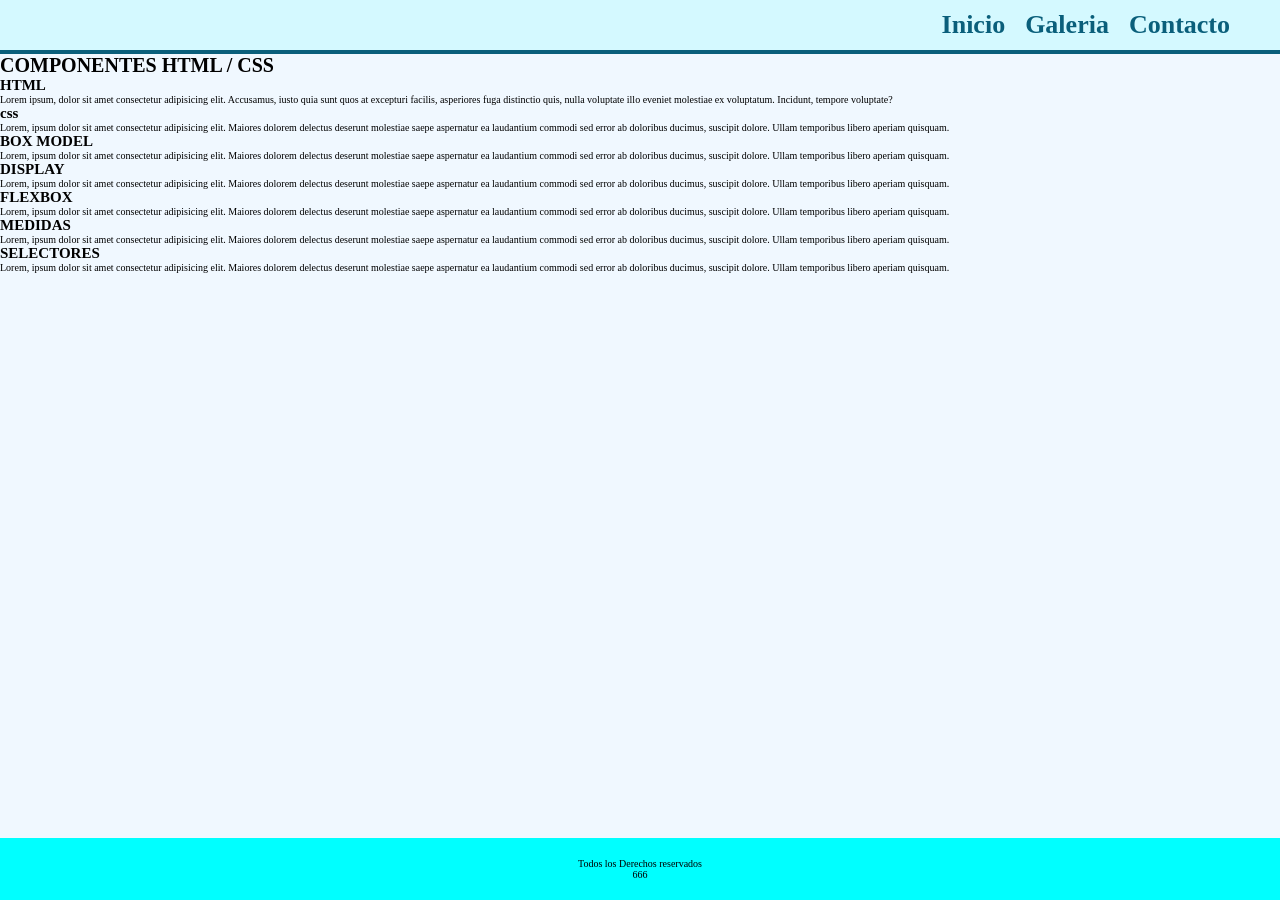
==== index.html @ a5cefe40 "first commit" ====
<!DOCTYPE html>
<html lang="en">

<body>


    <head>
        <meta charset="UTF-8">
        <meta name="viewport" content="width=device-width, initial-scale=1.0">
        <title>WEB HTML BIT</title>
        <LINK rel="stylesheet" type="text/css" href="styles.css">
    </head>

    <header>
        <nav class="navbar">
            <div class="logo">
                <img class="ImgLogo" src="https://www.svgrepo.com/show/506900/cha-rect-swear.svg" a href="index1.html"
                    alt="" class="imgx">
            </div>
            <ul class="list">
                <li class="list_menu"> <a href="/index.html">Inicio</a></li>
                <li class="list_menu"> <a href="/galeria.html">Galeria</a></li>
                <li class="list_menu"> <a href="/contacto.html">Contacto</a></li>
    </header>

    <main>

        <H1>COMPONENTES HTML / CSS</H1>

        <DIV class="SectionHtml">
            <H2>HTML</H2>
            <p> Lorem ipsum, dolor sit amet consectetur adipisicing elit. Accusamus, iusto quia sunt quos at excepturi
                facilis, asperiores fuga distinctio quis, nulla voluptate illo eveniet molestiae ex voluptatum.
                Incidunt, tempore voluptate?</p>
        </DIV>

        <DIV class="SectionCss">
            <H2>css</H2>
            <p>Lorem, ipsum dolor sit amet consectetur adipisicing elit. Maiores dolorem delectus deserunt molestiae
                saepe aspernatur ea laudantium commodi sed error ab doloribus ducimus, suscipit dolore. Ullam temporibus
                libero aperiam quisquam.</p>
        </DIV>

        <DIV class="SectionBoxModel">
            <H2>BOX MODEL</H2>
            <p>Lorem, ipsum dolor sit amet consectetur adipisicing elit. Maiores dolorem delectus deserunt molestiae
                saepe aspernatur ea laudantium commodi sed error ab doloribus ducimus, suscipit dolore. Ullam temporibus
                libero aperiam quisquam.</p>
        </DIV>

        <DIV class="SectionDisplay">
            <H2>DISPLAY</H2>
            <p>Lorem, ipsum dolor sit amet consectetur adipisicing elit. Maiores dolorem delectus deserunt molestiae
                saepe aspernatur ea laudantium commodi sed error ab doloribus ducimus, suscipit dolore. Ullam temporibus
                libero aperiam quisquam.</p>
        </DIV>

        <DIV class="SectionFlexBox">
            <H2>FLEXBOX</H2>
            <p>Lorem, ipsum dolor sit amet consectetur adipisicing elit. Maiores dolorem delectus deserunt molestiae
                saepe aspernatur ea laudantium commodi sed error ab doloribus ducimus, suscipit dolore. Ullam temporibus
                libero aperiam quisquam.</p>
        </DIV>

        <DIV class="SectionMedidas">
            <H2>MEDIDAS</H2>
            <p>Lorem, ipsum dolor sit amet consectetur adipisicing elit. Maiores dolorem delectus deserunt molestiae
                saepe aspernatur ea laudantium commodi sed error ab doloribus ducimus, suscipit dolore. Ullam temporibus
                libero aperiam quisquam.</p>
        </DIV>

        <DIV class="SectionSelectores">
            <H2>SELECTORES</H2>
            <p>Lorem, ipsum dolor sit amet consectetur adipisicing elit. Maiores dolorem delectus deserunt molestiae
                saepe aspernatur ea laudantium commodi sed error ab doloribus ducimus, suscipit dolore. Ullam temporibus
                libero aperiam quisquam.</p>


        </div>

    </main>




    <footer>
        <p>Todos los Derechos reservados</p>
        <p>666</p>
    </footer>
</body>

</html>
---- styles.css ----
* {
    margin: 0;
    padding: 0;
    box-sizing: border-box;
}

html {
    font-family: Cambria, Cochin, Georgia, Times, 'Times New Roman', serif;
    font-size: 62.5%;
}

body {
    display: flex;
    flex-direction: column;
    background-color: aliceblue;
    min-height: 100vh;
}

nav {
    display: flex;
    padding: 10px 50px;
    max-height: 70px;
    background-color: rgba(0, 255, 255, 0.118);
    justify-content: space-between;
    align-items: center;
    gap: 20px;
    border-bottom: #0a5f7b solid 4px;
}

ul {
    list-style: none;
    font-weight: bolder;
    font-size: 2.6rem;
    color: #10121a;
    display: flex;
    gap: 20px;
}

a {
    text-decoration: none;
    color: #0a5f7b;
}

.ImgLogo {
    height: 50px;
}

footer {
    padding: 20px 50px;
    background-color: aqua;
    align-content: center;
    text-align: center;
    margin-top: auto;


}
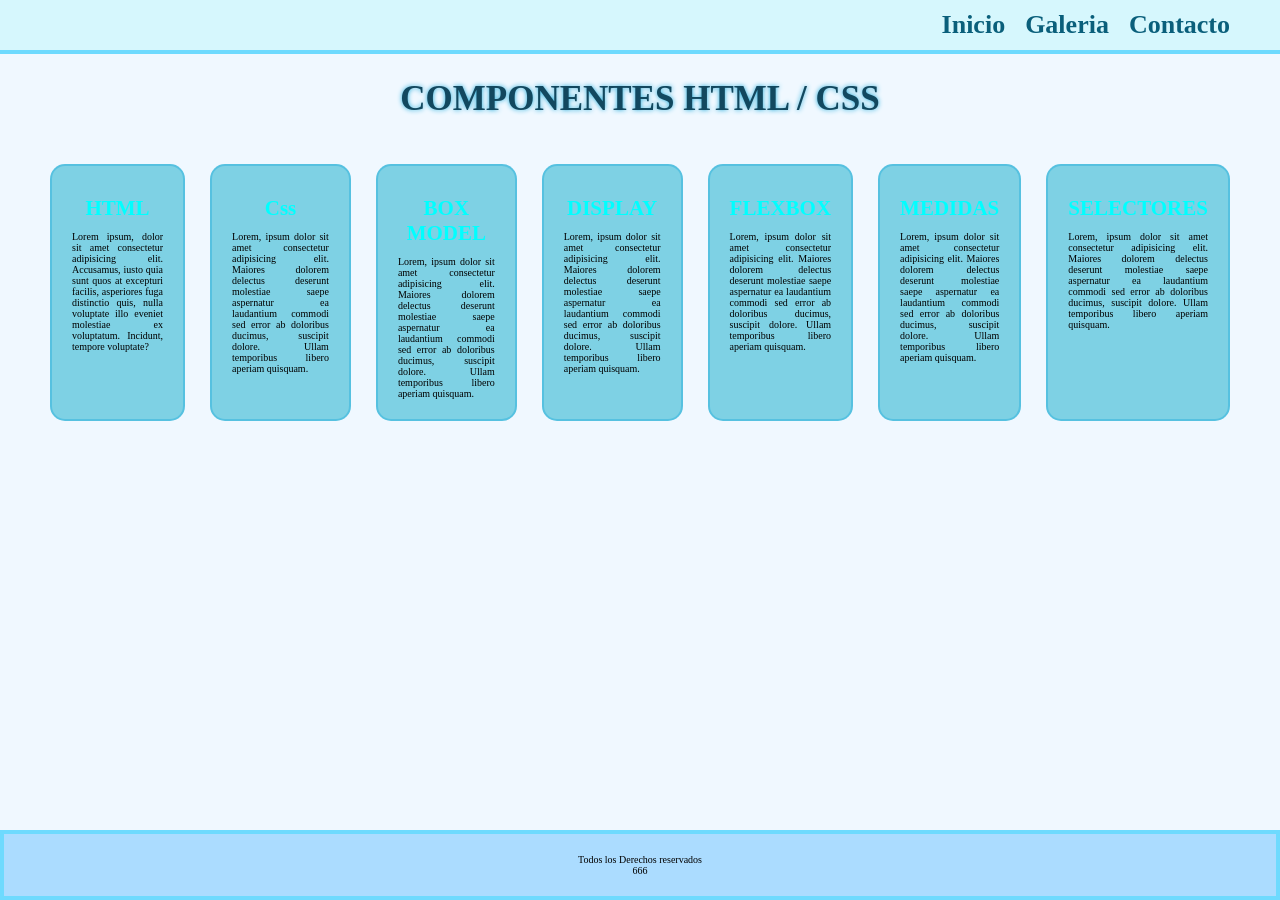
==== commit feb264bb: "Componentes" ====
--- a/index.html
+++ b/index.html
@@ -26,6 +26,8 @@
     <main>
 
         <H1>COMPONENTES HTML / CSS</H1>
+        
+<section class="Structure">
 
         <DIV class="SectionHtml">
             <H2>HTML</H2>
@@ -76,7 +78,7 @@
                 libero aperiam quisquam.</p>
 
 
-        </div>
+        </div></section>
 
     </main>
 
--- a/styles.css
+++ b/styles.css
@@ -20,18 +20,24 @@
     display: flex;
     padding: 10px 50px;
     max-height: 70px;
-    background-color: rgba(0, 255, 255, 0.118);
+    background-color: rgba(24, 233, 233, 0.118);
     justify-content: space-between;
     align-items: center;
     gap: 20px;
-    border-bottom: #0a5f7b solid 4px;
+    border-bottom: #6edafe solid 4px;
+}
+
+nav:hover {
+    text-shadow: 0 0 3px rgba(4, 51, 51, 0.185);
+    font-weight: 900;
 }
 
 ul {
+    display: flex;
     list-style: none;
     font-weight: bolder;
     font-size: 2.6rem;
-    color: #10121a;
+    color: #ffffff;
     display: flex;
     gap: 20px;
 }
@@ -45,12 +51,106 @@
     height: 50px;
 }
 
+h1 {
+    text-align: center;
+    padding: 25px 0px;
+    color: #12485f;
+    text-transform: capitalize;
+    font-size: 3.5rem;
+    font-weight: bolder;
+    text-shadow: 0 0 5px #1eabda;
+}
+
+h1:hover {
+    color: aqua;
+}
+
+.Structure {
+    display: flex;
+    gap: 25px;
+    padding: 15px 50px;
+    justify-content: center;
+    text-align: justify;
+}
+
+h2 {
+    text-align: center;
+    padding: 10px 0px;
+    color: aqua;
+    text-transform: capitalize;
+    font-size: 2.1rem;
+    font-weight: bolder;
+}
+
+.SectionHtml {
+    background-color: rgba(42, 181, 209, 0.575);
+    margin: 5px auto;
+    padding: 20px 20px;
+    border-radius: 15px;
+    border: 2px solid #1eabda67;
+}
+
+.SectionCss {
+    background-color: rgba(42, 181, 209, 0.575);
+    margin: 5px auto;
+    padding: 20px 20px;
+    border-radius: 15px;
+    border: 2px solid #1eabda67;
+}
+
+.SectionCss {
+    background-color: rgba(42, 181, 209, 0.575);
+    margin: 5px auto;
+    padding: 20px 20px;
+    border-radius: 15px;
+    border: 2px solid #1eabda67;
+}
+
+.SectionBoxModel {
+    background-color: rgba(42, 181, 209, 0.575);
+    margin: 5px auto;
+    padding: 20px 20px;
+    border-radius: 15px;
+    border: 2px solid #1eabda67;
+}
+
+.SectionDisplay {
+    background-color: rgba(42, 181, 209, 0.575);
+    margin: 5px auto;
+    padding: 20px 20px;
+    border-radius: 15px;
+    border: 2px solid #1eabda67;
+}
+
+.SectionFlexBox {
+    background-color: rgba(42, 181, 209, 0.575);
+    margin: 5px auto;
+    padding: 20px 20px;
+    border-radius: 15px;
+    border: 2px solid #1eabda67;
+}
+
+.SectionMedidas {
+    background-color: rgba(42, 181, 209, 0.575);
+    margin: 5px auto;
+    padding: 20px 20px;
+    border-radius: 15px;
+    border: 2px solid #1eabda67;
+}
+
+.SectionSelectores {
+    background-color: rgba(42, 181, 209, 0.575);
+    margin: 5px auto;
+    padding: 20px 20px;
+    border-radius: 15px;
+    border: 2px solid #1eabda67;
+}
+
 footer {
+    border: #6edafe solid 4px;
     padding: 20px 50px;
-    background-color: aqua;
+    background-color: rgba(0, 153, 255, 0.29);
     align-content: center;
     text-align: center;
     margin-top: auto;
-
-
 }
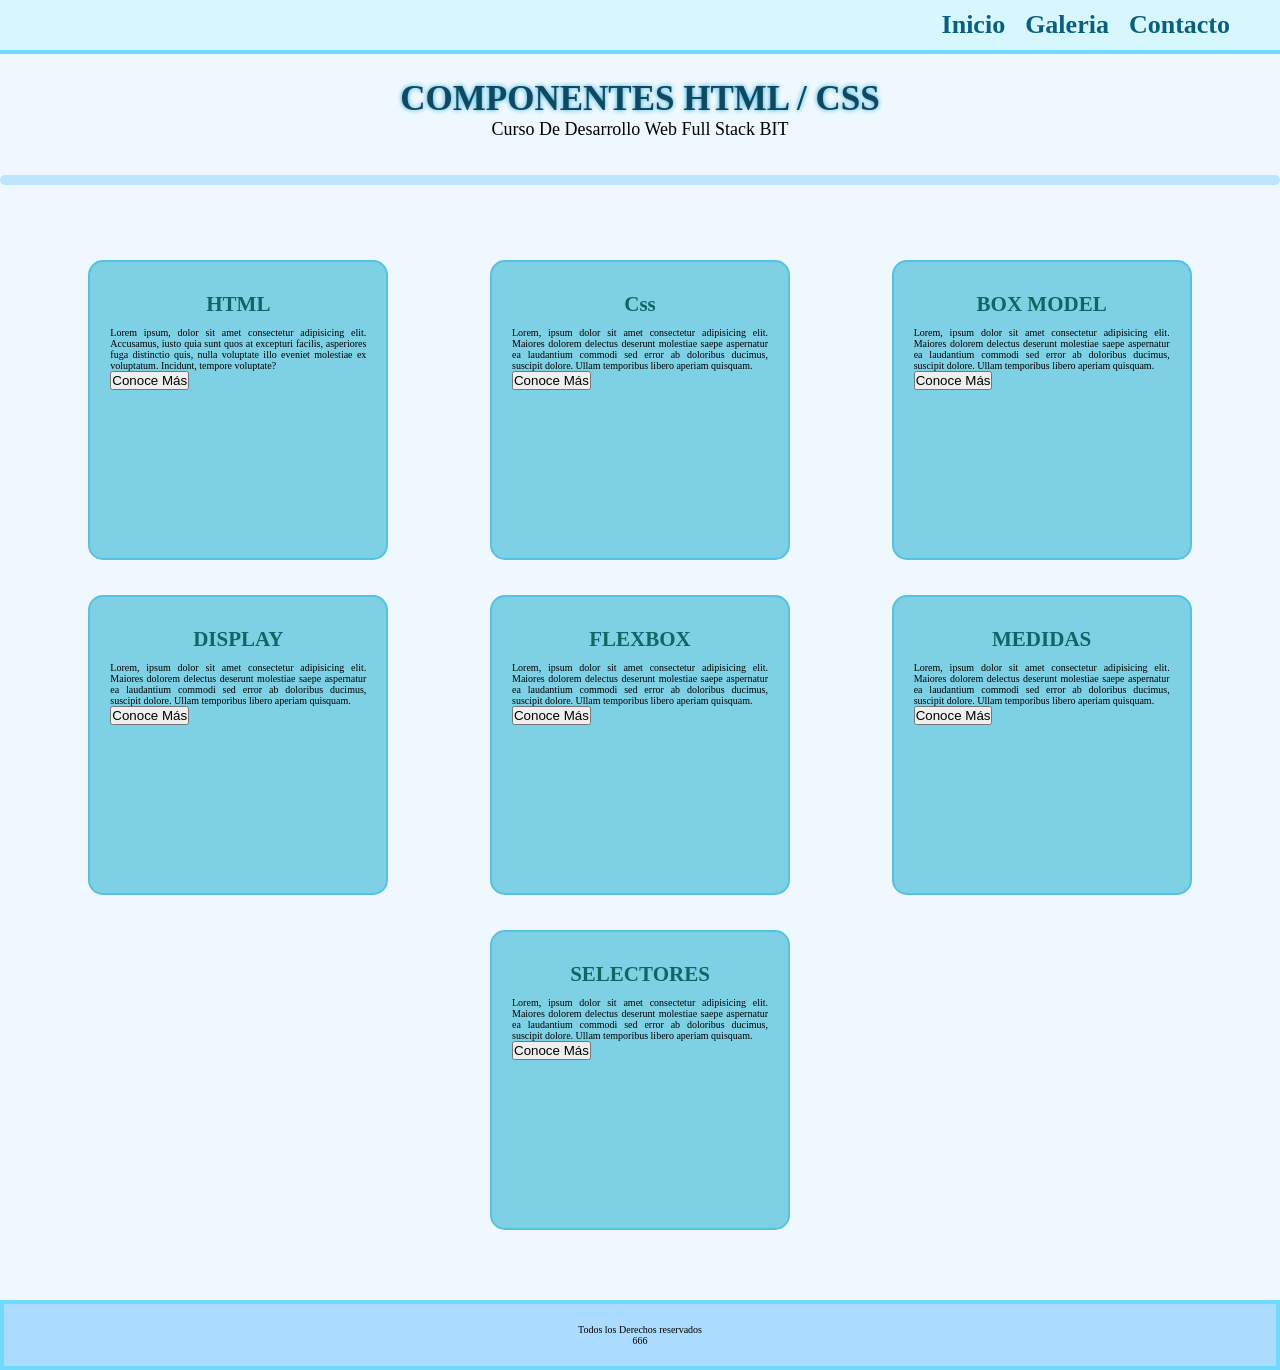
==== commit 3c3bc5a9: "Información detallada" ====
--- a/index.html
+++ b/index.html
@@ -26,59 +26,94 @@
     <main>
 
         <H1>COMPONENTES HTML / CSS</H1>
-        
-<section class="Structure">
+        <p class="TextSupe">Curso de Desarrollo Web Full Stack BIT</p>
+        <img src="https://i.pinimg.com/originals/b0/c8/19/b0c81961153a56eab83cf03d862345af.gif" alt="" class="ImgHero">
 
-        <DIV class="SectionHtml">
-            <H2>HTML</H2>
-            <p> Lorem ipsum, dolor sit amet consectetur adipisicing elit. Accusamus, iusto quia sunt quos at excepturi
-                facilis, asperiores fuga distinctio quis, nulla voluptate illo eveniet molestiae ex voluptatum.
-                Incidunt, tempore voluptate?</p>
-        </DIV>
+        <section class="Structure">
 
-        <DIV class="SectionCss">
-            <H2>css</H2>
-            <p>Lorem, ipsum dolor sit amet consectetur adipisicing elit. Maiores dolorem delectus deserunt molestiae
-                saepe aspernatur ea laudantium commodi sed error ab doloribus ducimus, suscipit dolore. Ullam temporibus
-                libero aperiam quisquam.</p>
-        </DIV>
+            <DIV class="SectionHtml">
+                <H2>HTML</H2>
+                <p> Lorem ipsum, dolor sit amet consectetur adipisicing elit. Accusamus, iusto quia sunt quos at
+                    excepturi
+                    facilis, asperiores fuga distinctio quis, nulla voluptate illo eveniet molestiae ex voluptatum.
+                    Incidunt, tempore voluptate?</p>
 
-        <DIV class="SectionBoxModel">
-            <H2>BOX MODEL</H2>
-            <p>Lorem, ipsum dolor sit amet consectetur adipisicing elit. Maiores dolorem delectus deserunt molestiae
-                saepe aspernatur ea laudantium commodi sed error ab doloribus ducimus, suscipit dolore. Ullam temporibus
-                libero aperiam quisquam.</p>
-        </DIV>
+                <button class="BtmInfo">
+                    Conoce Más
+                </button>
+            </DIV>
 
-        <DIV class="SectionDisplay">
-            <H2>DISPLAY</H2>
-            <p>Lorem, ipsum dolor sit amet consectetur adipisicing elit. Maiores dolorem delectus deserunt molestiae
-                saepe aspernatur ea laudantium commodi sed error ab doloribus ducimus, suscipit dolore. Ullam temporibus
-                libero aperiam quisquam.</p>
-        </DIV>
+            <DIV class="SectionCss">
+                <H2>css</H2>
+                <p>Lorem, ipsum dolor sit amet consectetur adipisicing elit. Maiores dolorem delectus deserunt molestiae
+                    saepe aspernatur ea laudantium commodi sed error ab doloribus ducimus, suscipit dolore. Ullam
+                    temporibus
+                    libero aperiam quisquam.</p>
 
-        <DIV class="SectionFlexBox">
-            <H2>FLEXBOX</H2>
-            <p>Lorem, ipsum dolor sit amet consectetur adipisicing elit. Maiores dolorem delectus deserunt molestiae
-                saepe aspernatur ea laudantium commodi sed error ab doloribus ducimus, suscipit dolore. Ullam temporibus
-                libero aperiam quisquam.</p>
-        </DIV>
+                <button class="BtmInfo">
+                    Conoce Más
+                </button>
+            </DIV>
 
-        <DIV class="SectionMedidas">
-            <H2>MEDIDAS</H2>
-            <p>Lorem, ipsum dolor sit amet consectetur adipisicing elit. Maiores dolorem delectus deserunt molestiae
-                saepe aspernatur ea laudantium commodi sed error ab doloribus ducimus, suscipit dolore. Ullam temporibus
-                libero aperiam quisquam.</p>
-        </DIV>
+            <DIV class="SectionBoxModel">
+                <H2>BOX MODEL</H2>
+                <p>Lorem, ipsum dolor sit amet consectetur adipisicing elit. Maiores dolorem delectus deserunt molestiae
+                    saepe aspernatur ea laudantium commodi sed error ab doloribus ducimus, suscipit dolore. Ullam
+                    temporibus
+                    libero aperiam quisquam.</p>
 
-        <DIV class="SectionSelectores">
-            <H2>SELECTORES</H2>
-            <p>Lorem, ipsum dolor sit amet consectetur adipisicing elit. Maiores dolorem delectus deserunt molestiae
-                saepe aspernatur ea laudantium commodi sed error ab doloribus ducimus, suscipit dolore. Ullam temporibus
-                libero aperiam quisquam.</p>
+                <button class="BtmInfo">
+                    Conoce Más
+                </button>
+            </DIV>
+
+            <DIV class="SectionDisplay">
+                <H2>DISPLAY</H2>
+                <p>Lorem, ipsum dolor sit amet consectetur adipisicing elit. Maiores dolorem delectus deserunt molestiae
+                    saepe aspernatur ea laudantium commodi sed error ab doloribus ducimus, suscipit dolore. Ullam
+                    temporibus
+                    libero aperiam quisquam.</p>
+
+                <button class="BtmInfo">
+                    Conoce Más
+                </button>
+            </DIV>
+
+            <DIV class="SectionFlexBox">
+                <H2>FLEXBOX</H2>
+                <p>Lorem, ipsum dolor sit amet consectetur adipisicing elit. Maiores dolorem delectus deserunt molestiae
+                    saepe aspernatur ea laudantium commodi sed error ab doloribus ducimus, suscipit dolore. Ullam
+                    temporibus
+                    libero aperiam quisquam.</p>
+                <button class="BtmInfo">
+                    Conoce Más
+                </button>
+            </DIV>
+
+            <DIV class="SectionMedidas">
+                <H2>MEDIDAS</H2>
+                <p>Lorem, ipsum dolor sit amet consectetur adipisicing elit. Maiores dolorem delectus deserunt molestiae
+                    saepe aspernatur ea laudantium commodi sed error ab doloribus ducimus, suscipit dolore. Ullam
+                    temporibus
+                    libero aperiam quisquam.</p>
+                <button class="BtmInfo">
+                    Conoce Más
+                </button>
+            </DIV>
+
+            <DIV class="SectionSelectores">
+                <H2>SELECTORES</H2>
+                <p>Lorem, ipsum dolor sit amet consectetur adipisicing elit. Maiores dolorem delectus deserunt molestiae
+                    saepe aspernatur ea laudantium commodi sed error ab doloribus ducimus, suscipit dolore. Ullam
+                    temporibus
+                    libero aperiam quisquam.</p>
+                <button class="BtmInfo">
+                    Conoce Más
+                </button>
 
 
-        </div></section>
+            </div>
+        </section>
 
     </main>
 
--- a/styles.css
+++ b/styles.css
@@ -53,7 +53,7 @@
 
 h1 {
     text-align: center;
-    padding: 25px 0px;
+    padding: 25px 0px 0px 0;
     color: #12485f;
     text-transform: capitalize;
     font-size: 3.5rem;
@@ -61,12 +61,34 @@
     text-shadow: 0 0 5px #1eabda;
 }
 
+.ImgHero {
+    display: block;
+    margin-left: auto;
+    margin-right: auto;
+    margin-bottom: 55px;
+    border-radius: 15px;
+    box-shadow: 3px solid #1eabda;
+    opacity: 80%;
+    border: 5px solid rgba(1, 158, 249, 0.263);
+
+}
+
 h1:hover {
     color: aqua;
 }
 
+.TextSupe {
+    text-wrap: border;
+    margin-bottom: 35px;
+    font-size: 1.8rem;
+    text-align: center;
+    text-transform: capitalize;
+}
+
 .Structure {
     display: flex;
+    margin-bottom: 50px;
+    flex-wrap: wrap;
     gap: 25px;
     padding: 15px 50px;
     justify-content: center;
@@ -76,7 +98,7 @@
 h2 {
     text-align: center;
     padding: 10px 0px;
-    color: aqua;
+    color: rgb(14, 102, 102);
     text-transform: capitalize;
     font-size: 2.1rem;
     font-weight: bolder;
@@ -84,6 +106,8 @@
 
 .SectionHtml {
     background-color: rgba(42, 181, 209, 0.575);
+    width: 300px;
+    height: 300px;
     margin: 5px auto;
     padding: 20px 20px;
     border-radius: 15px;
@@ -92,6 +116,8 @@
 
 .SectionCss {
     background-color: rgba(42, 181, 209, 0.575);
+    width: 300px;
+    height: 300px;
     margin: 5px auto;
     padding: 20px 20px;
     border-radius: 15px;
@@ -100,6 +126,8 @@
 
 .SectionCss {
     background-color: rgba(42, 181, 209, 0.575);
+    width: 300px;
+    height: 300px;
     margin: 5px auto;
     padding: 20px 20px;
     border-radius: 15px;
@@ -108,6 +136,8 @@
 
 .SectionBoxModel {
     background-color: rgba(42, 181, 209, 0.575);
+    width: 300px;
+    height: 300px;
     margin: 5px auto;
     padding: 20px 20px;
     border-radius: 15px;
@@ -116,6 +146,8 @@
 
 .SectionDisplay {
     background-color: rgba(42, 181, 209, 0.575);
+    width: 300px;
+    height: 300px;
     margin: 5px auto;
     padding: 20px 20px;
     border-radius: 15px;
@@ -124,6 +156,8 @@
 
 .SectionFlexBox {
     background-color: rgba(42, 181, 209, 0.575);
+    width: 300px;
+    height: 300px;
     margin: 5px auto;
     padding: 20px 20px;
     border-radius: 15px;
@@ -132,6 +166,8 @@
 
 .SectionMedidas {
     background-color: rgba(42, 181, 209, 0.575);
+    width: 300px;
+    height: 300px;
     margin: 5px auto;
     padding: 20px 20px;
     border-radius: 15px;
@@ -140,10 +176,22 @@
 
 .SectionSelectores {
     background-color: rgba(42, 181, 209, 0.575);
-    margin: 5px auto;
-    padding: 20px 20px;
-    border-radius: 15px;
-    border: 2px solid #1eabda67;
+    width: 300px;
+    height: 300px;
+    margin: 5px auto;
+    padding: 20px 20px;
+    border-radius: 15px;
+    border: 2px solid #1eabda67;
+}
+
+.ImgComponents {
+    width: 290px;
+    height: 150px;
+}
+
+section>div:hover {
+    transform: scale(0.92);
+    transition: 4s;
 }
 
 footer {
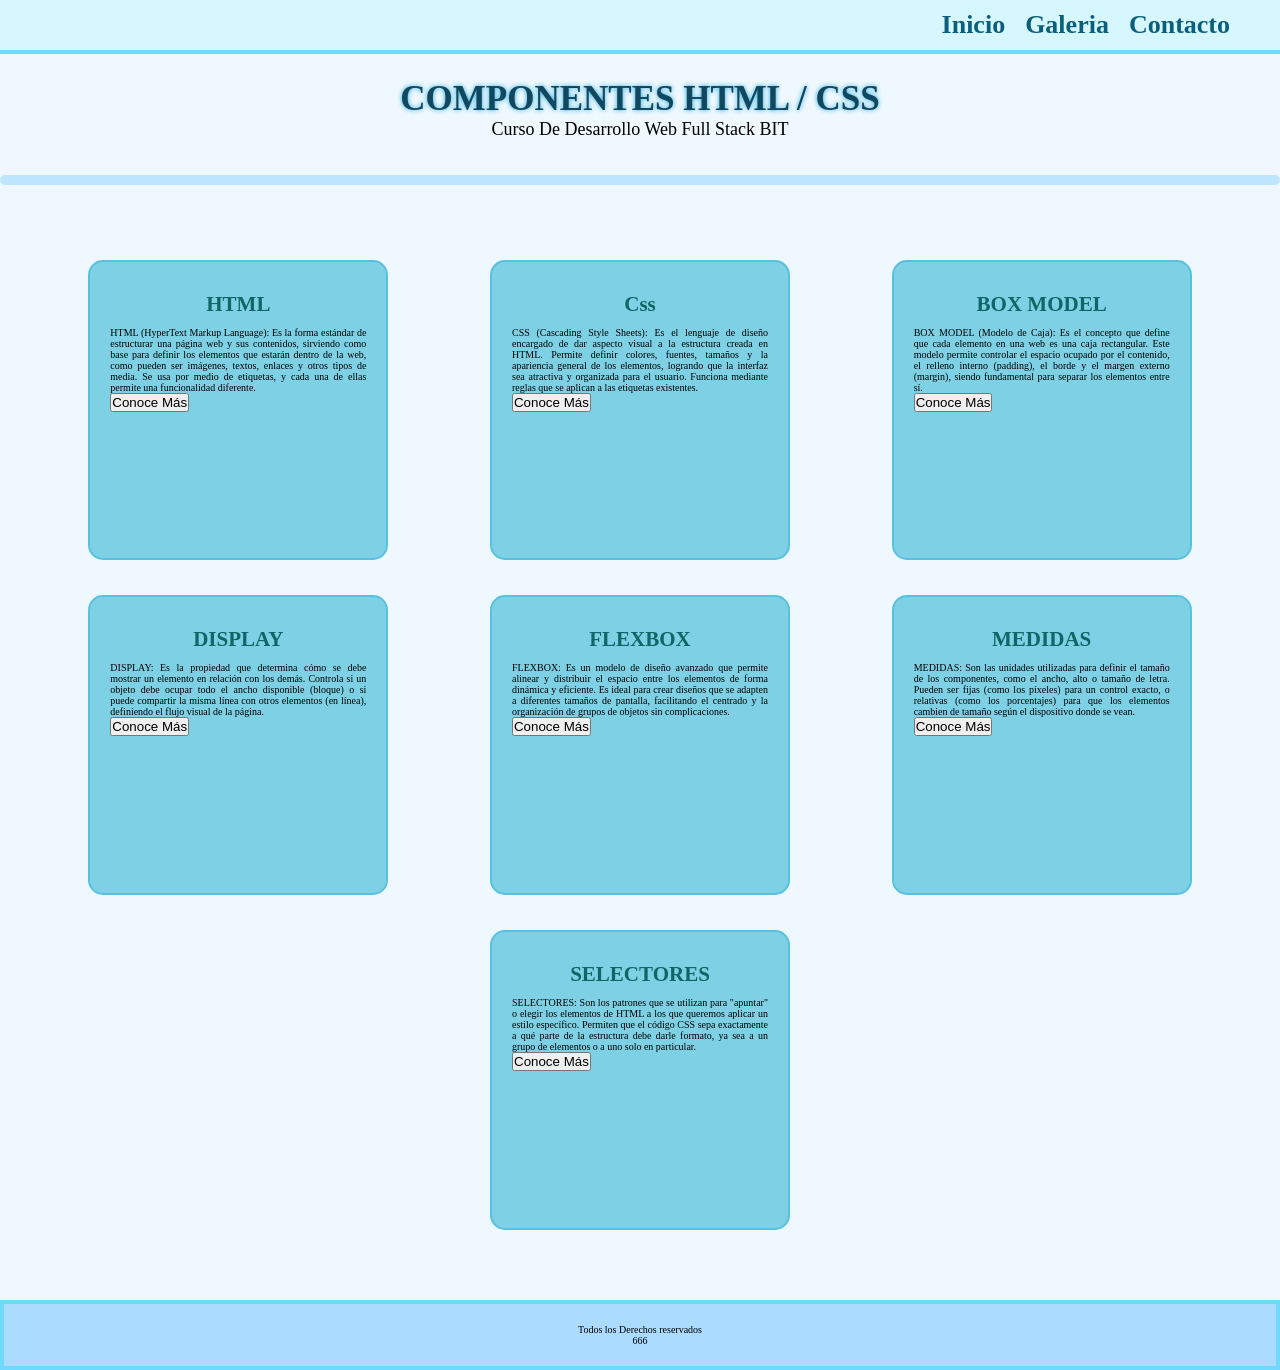
==== commit 00a4fb6b: "Contacto" ====
--- a/index.html
+++ b/index.html
@@ -33,10 +33,9 @@
 
             <DIV class="SectionHtml">
                 <H2>HTML</H2>
-                <p> Lorem ipsum, dolor sit amet consectetur adipisicing elit. Accusamus, iusto quia sunt quos at
-                    excepturi
-                    facilis, asperiores fuga distinctio quis, nulla voluptate illo eveniet molestiae ex voluptatum.
-                    Incidunt, tempore voluptate?</p>
+                <p> <spam class="Textsub">HTML (HyperText Markup Language):</spam>
+Es la forma estándar de estructurar una página web y sus contenidos, sirviendo como base para definir los elementos que estarán dentro de la web, como pueden ser imágenes, textos, enlaces y otros tipos de media. Se usa por medio de etiquetas, y cada una de ellas permite una funcionalidad diferente.
+</p>
 
                 <button class="BtmInfo">
                     Conoce Más
@@ -45,10 +44,9 @@
 
             <DIV class="SectionCss">
                 <H2>css</H2>
-                <p>Lorem, ipsum dolor sit amet consectetur adipisicing elit. Maiores dolorem delectus deserunt molestiae
-                    saepe aspernatur ea laudantium commodi sed error ab doloribus ducimus, suscipit dolore. Ullam
-                    temporibus
-                    libero aperiam quisquam.</p>
+                <p><spam class="Textsub">CSS (Cascading Style Sheets):</spam>
+Es el lenguaje de diseño encargado de dar aspecto visual a la estructura creada en HTML. Permite definir colores, fuentes, tamaños y la apariencia general de los elementos, logrando que la interfaz sea atractiva y organizada para el usuario. Funciona mediante reglas que se aplican a las etiquetas existentes.
+</p>
 
                 <button class="BtmInfo">
                     Conoce Más
@@ -57,10 +55,9 @@
 
             <DIV class="SectionBoxModel">
                 <H2>BOX MODEL</H2>
-                <p>Lorem, ipsum dolor sit amet consectetur adipisicing elit. Maiores dolorem delectus deserunt molestiae
-                    saepe aspernatur ea laudantium commodi sed error ab doloribus ducimus, suscipit dolore. Ullam
-                    temporibus
-                    libero aperiam quisquam.</p>
+                <p><spam class="Textsub">BOX MODEL (Modelo de Caja): </spam>
+Es el concepto que define que cada elemento en una web es una caja rectangular. Este modelo permite controlar el espacio ocupado por el contenido, el relleno interno (padding), el borde y el margen externo (margin), siendo fundamental para separar los elementos entre sí.
+</p>
 
                 <button class="BtmInfo">
                     Conoce Más
@@ -69,10 +66,9 @@
 
             <DIV class="SectionDisplay">
                 <H2>DISPLAY</H2>
-                <p>Lorem, ipsum dolor sit amet consectetur adipisicing elit. Maiores dolorem delectus deserunt molestiae
-                    saepe aspernatur ea laudantium commodi sed error ab doloribus ducimus, suscipit dolore. Ullam
-                    temporibus
-                    libero aperiam quisquam.</p>
+                <p><spam class="Textsub">DISPLAY:</spam>
+Es la propiedad que determina cómo se debe mostrar un elemento en relación con los demás. Controla si un objeto debe ocupar todo el ancho disponible (bloque) o si puede compartir la misma línea con otros elementos (en línea), definiendo el flujo visual de la página.
+</p>
 
                 <button class="BtmInfo">
                     Conoce Más
@@ -81,10 +77,9 @@
 
             <DIV class="SectionFlexBox">
                 <H2>FLEXBOX</H2>
-                <p>Lorem, ipsum dolor sit amet consectetur adipisicing elit. Maiores dolorem delectus deserunt molestiae
-                    saepe aspernatur ea laudantium commodi sed error ab doloribus ducimus, suscipit dolore. Ullam
-                    temporibus
-                    libero aperiam quisquam.</p>
+                <p><spam class="Textsub">FLEXBOX:</spam>
+Es un modelo de diseño avanzado que permite alinear y distribuir el espacio entre los elementos de forma dinámica y eficiente. Es ideal para crear diseños que se adapten a diferentes tamaños de pantalla, facilitando el centrado y la organización de grupos de objetos sin complicaciones.
+</p>
                 <button class="BtmInfo">
                     Conoce Más
                 </button>
@@ -92,10 +87,9 @@
 
             <DIV class="SectionMedidas">
                 <H2>MEDIDAS</H2>
-                <p>Lorem, ipsum dolor sit amet consectetur adipisicing elit. Maiores dolorem delectus deserunt molestiae
-                    saepe aspernatur ea laudantium commodi sed error ab doloribus ducimus, suscipit dolore. Ullam
-                    temporibus
-                    libero aperiam quisquam.</p>
+                <p><spam class="Textsub">MEDIDAS:</spam>
+Son las unidades utilizadas para definir el tamaño de los componentes, como el ancho, alto o tamaño de letra. Pueden ser fijas (como los píxeles) para un control exacto, o relativas (como los porcentajes) para que los elementos cambien de tamaño según el dispositivo donde se vean.
+</p>
                 <button class="BtmInfo">
                     Conoce Más
                 </button>
@@ -103,10 +97,10 @@
 
             <DIV class="SectionSelectores">
                 <H2>SELECTORES</H2>
-                <p>Lorem, ipsum dolor sit amet consectetur adipisicing elit. Maiores dolorem delectus deserunt molestiae
-                    saepe aspernatur ea laudantium commodi sed error ab doloribus ducimus, suscipit dolore. Ullam
-                    temporibus
-                    libero aperiam quisquam.</p>
+                <p><spam class="Textsub">SELECTORES:</spam>
+Son los patrones que se utilizan para "apuntar" o elegir los elementos de HTML a los que queremos aplicar un estilo específico. Permiten que el código CSS sepa exactamente a qué parte de la estructura debe darle formato, ya sea a un grupo de elementos o a uno solo en particular.
+
+</p>
                 <button class="BtmInfo">
                     Conoce Más
                 </button>
--- a/styles.css
+++ b/styles.css
@@ -95,6 +95,8 @@
     text-align: justify;
 }
 
+
+
 h2 {
     text-align: center;
     padding: 10px 0px;
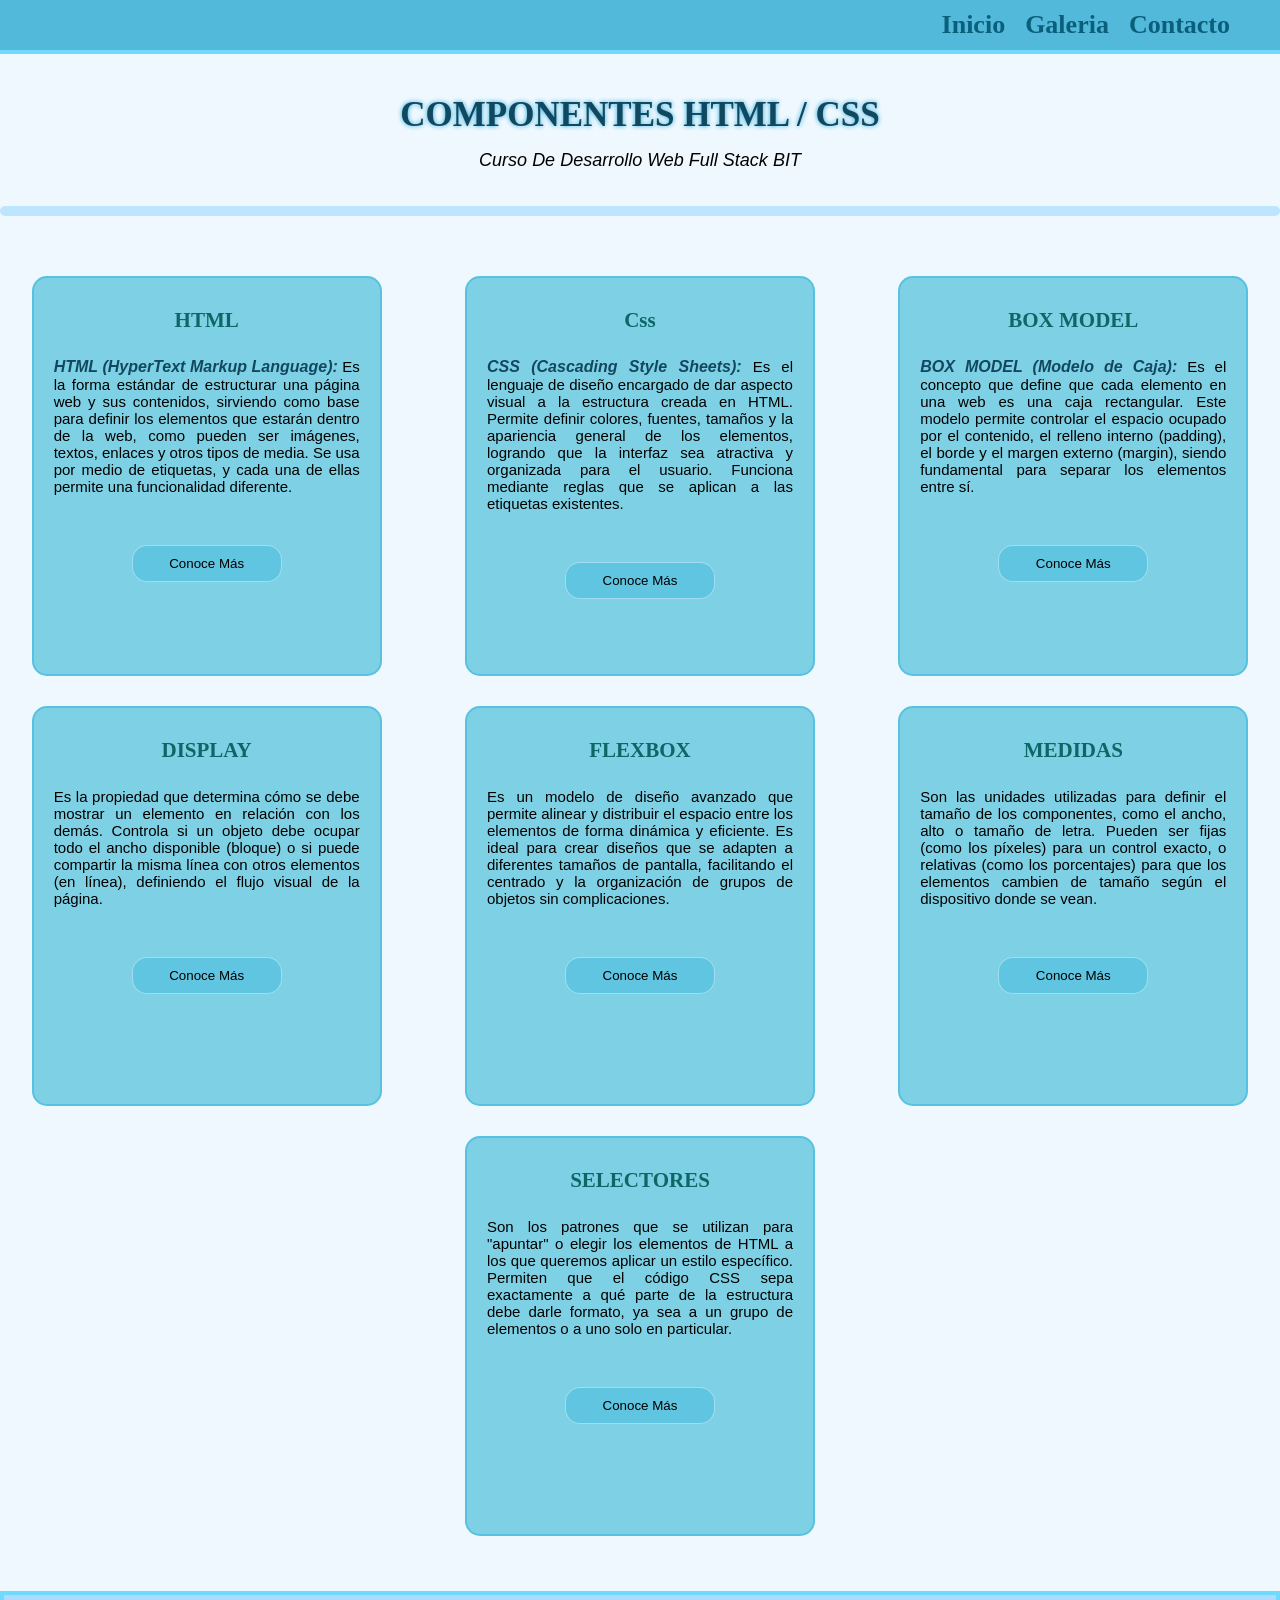
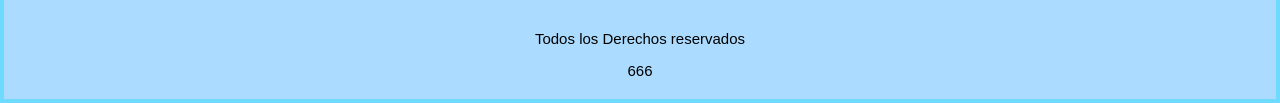
==== commit 231da4ed: "Estilo de P" ====
--- a/index.html
+++ b/index.html
@@ -33,7 +33,7 @@
 
             <DIV class="SectionHtml">
                 <H2>HTML</H2>
-                <p> <spam class="Textsub">HTML (HyperText Markup Language):</spam>
+                <p> <span>HTML (HyperText Markup Language):</span>
 Es la forma estándar de estructurar una página web y sus contenidos, sirviendo como base para definir los elementos que estarán dentro de la web, como pueden ser imágenes, textos, enlaces y otros tipos de media. Se usa por medio de etiquetas, y cada una de ellas permite una funcionalidad diferente.
 </p>
 
@@ -44,7 +44,7 @@
 
             <DIV class="SectionCss">
                 <H2>css</H2>
-                <p><spam class="Textsub">CSS (Cascading Style Sheets):</spam>
+                <p><span>CSS (Cascading Style Sheets):</span>
 Es el lenguaje de diseño encargado de dar aspecto visual a la estructura creada en HTML. Permite definir colores, fuentes, tamaños y la apariencia general de los elementos, logrando que la interfaz sea atractiva y organizada para el usuario. Funciona mediante reglas que se aplican a las etiquetas existentes.
 </p>
 
@@ -55,7 +55,7 @@
 
             <DIV class="SectionBoxModel">
                 <H2>BOX MODEL</H2>
-                <p><spam class="Textsub">BOX MODEL (Modelo de Caja): </spam>
+                <p><span>BOX MODEL (Modelo de Caja): </span>
 Es el concepto que define que cada elemento en una web es una caja rectangular. Este modelo permite controlar el espacio ocupado por el contenido, el relleno interno (padding), el borde y el margen externo (margin), siendo fundamental para separar los elementos entre sí.
 </p>
 
@@ -66,7 +66,7 @@
 
             <DIV class="SectionDisplay">
                 <H2>DISPLAY</H2>
-                <p><spam class="Textsub">DISPLAY:</spam>
+                <p>
 Es la propiedad que determina cómo se debe mostrar un elemento en relación con los demás. Controla si un objeto debe ocupar todo el ancho disponible (bloque) o si puede compartir la misma línea con otros elementos (en línea), definiendo el flujo visual de la página.
 </p>
 
@@ -77,7 +77,7 @@
 
             <DIV class="SectionFlexBox">
                 <H2>FLEXBOX</H2>
-                <p><spam class="Textsub">FLEXBOX:</spam>
+                <p>
 Es un modelo de diseño avanzado que permite alinear y distribuir el espacio entre los elementos de forma dinámica y eficiente. Es ideal para crear diseños que se adapten a diferentes tamaños de pantalla, facilitando el centrado y la organización de grupos de objetos sin complicaciones.
 </p>
                 <button class="BtmInfo">
@@ -87,7 +87,7 @@
 
             <DIV class="SectionMedidas">
                 <H2>MEDIDAS</H2>
-                <p><spam class="Textsub">MEDIDAS:</spam>
+                <p>
 Son las unidades utilizadas para definir el tamaño de los componentes, como el ancho, alto o tamaño de letra. Pueden ser fijas (como los píxeles) para un control exacto, o relativas (como los porcentajes) para que los elementos cambien de tamaño según el dispositivo donde se vean.
 </p>
                 <button class="BtmInfo">
@@ -97,8 +97,7 @@
 
             <DIV class="SectionSelectores">
                 <H2>SELECTORES</H2>
-                <p><spam class="Textsub">SELECTORES:</spam>
-Son los patrones que se utilizan para "apuntar" o elegir los elementos de HTML a los que queremos aplicar un estilo específico. Permiten que el código CSS sepa exactamente a qué parte de la estructura debe darle formato, ya sea a un grupo de elementos o a uno solo en particular.
+                <p>Son los patrones que se utilizan para "apuntar" o elegir los elementos de HTML a los que queremos aplicar un estilo específico. Permiten que el código CSS sepa exactamente a qué parte de la estructura debe darle formato, ya sea a un grupo de elementos o a uno solo en particular.
 
 </p>
                 <button class="BtmInfo">
--- a/styles.css
+++ b/styles.css
@@ -8,6 +8,11 @@
     font-family: Cambria, Cochin, Georgia, Times, 'Times New Roman', serif;
     font-size: 62.5%;
 }
+header{
+    position:fixed;
+    z-index: 100;
+width: 100%;
+}
 
 body {
     display: flex;
@@ -16,20 +21,22 @@
     min-height: 100vh;
 }
 
+main {
+    flex: 1;
+    margin-top: 70px;
+}
+
+
 nav {
     display: flex;
     padding: 10px 50px;
     max-height: 70px;
-    background-color: rgba(24, 233, 233, 0.118);
+    background-color: #52b9db;
     justify-content: space-between;
     align-items: center;
     gap: 20px;
     border-bottom: #6edafe solid 4px;
-}
-
-nav:hover {
-    text-shadow: 0 0 3px rgba(4, 51, 51, 0.185);
-    font-weight: 900;
+
 }
 
 ul {
@@ -64,6 +71,7 @@
 .ImgHero {
     display: block;
     margin-left: auto;
+    max-width: auto;
     margin-right: auto;
     margin-bottom: 55px;
     border-radius: 15px;
@@ -74,7 +82,7 @@
 }
 
 h1:hover {
-    color: aqua;
+    color: #52b9db;
 }
 
 .TextSupe {
@@ -83,19 +91,34 @@
     font-size: 1.8rem;
     text-align: center;
     text-transform: capitalize;
+    font-style: oblique;
 }
 
 .Structure {
     display: flex;
     margin-bottom: 50px;
     flex-wrap: wrap;
-    gap: 25px;
-    padding: 15px 50px;
+    gap: 20px;
+    padding: 1  5px 50px;
     justify-content: center;
     text-align: justify;
 }
 
-
+span{
+font-size: 1.6rem;
+font-family: sans-serif;
+font-weight: bolder;
+font-style: oblique;
+color: #12485f;
+}
+
+p{
+    margin-top: 15px;
+font-size: 1.5rem;
+font-family: sans-serif;
+font-weight: 400;
+
+}
 
 h2 {
     text-align: center;
@@ -108,8 +131,8 @@
 
 .SectionHtml {
     background-color: rgba(42, 181, 209, 0.575);
-    width: 300px;
-    height: 300px;
+    width: 350px;
+    height: 400px;
     margin: 5px auto;
     padding: 20px 20px;
     border-radius: 15px;
@@ -118,8 +141,8 @@
 
 .SectionCss {
     background-color: rgba(42, 181, 209, 0.575);
-    width: 300px;
-    height: 300px;
+    width: 350px;
+    height: 400px;
     margin: 5px auto;
     padding: 20px 20px;
     border-radius: 15px;
@@ -128,8 +151,8 @@
 
 .SectionCss {
     background-color: rgba(42, 181, 209, 0.575);
-    width: 300px;
-    height: 300px;
+    width: 350px;
+    height: 400px;
     margin: 5px auto;
     padding: 20px 20px;
     border-radius: 15px;
@@ -138,8 +161,8 @@
 
 .SectionBoxModel {
     background-color: rgba(42, 181, 209, 0.575);
-    width: 300px;
-    height: 300px;
+    width: 350px;
+    height: 400px;
     margin: 5px auto;
     padding: 20px 20px;
     border-radius: 15px;
@@ -148,8 +171,8 @@
 
 .SectionDisplay {
     background-color: rgba(42, 181, 209, 0.575);
-    width: 300px;
-    height: 300px;
+    width: 350px;
+    height: 400px;
     margin: 5px auto;
     padding: 20px 20px;
     border-radius: 15px;
@@ -158,8 +181,8 @@
 
 .SectionFlexBox {
     background-color: rgba(42, 181, 209, 0.575);
-    width: 300px;
-    height: 300px;
+    width: 350px;
+    height: 400px;
     margin: 5px auto;
     padding: 20px 20px;
     border-radius: 15px;
@@ -168,8 +191,8 @@
 
 .SectionMedidas {
     background-color: rgba(42, 181, 209, 0.575);
-    width: 300px;
-    height: 300px;
+    width: 350px;
+    height: 400px;
     margin: 5px auto;
     padding: 20px 20px;
     border-radius: 15px;
@@ -178,8 +201,8 @@
 
 .SectionSelectores {
     background-color: rgba(42, 181, 209, 0.575);
-    width: 300px;
-    height: 300px;
+    width: 350px;
+    height: 400px;
     margin: 5px auto;
     padding: 20px 20px;
     border-radius: 15px;
@@ -196,6 +219,18 @@
     transition: 4s;
 }
 
+
+button {
+    display: block;
+    width: 150px;
+    margin-top: 50px;   
+    margin-left: auto;
+    margin-right: auto;
+    padding: 10px;
+    background-color: #1eabda4e;
+    border-radius: 15px;
+    border: 1px solid rgba(255, 255, 255, 0.412);
+}
 footer {
     border: #6edafe solid 4px;
     padding: 20px 50px;
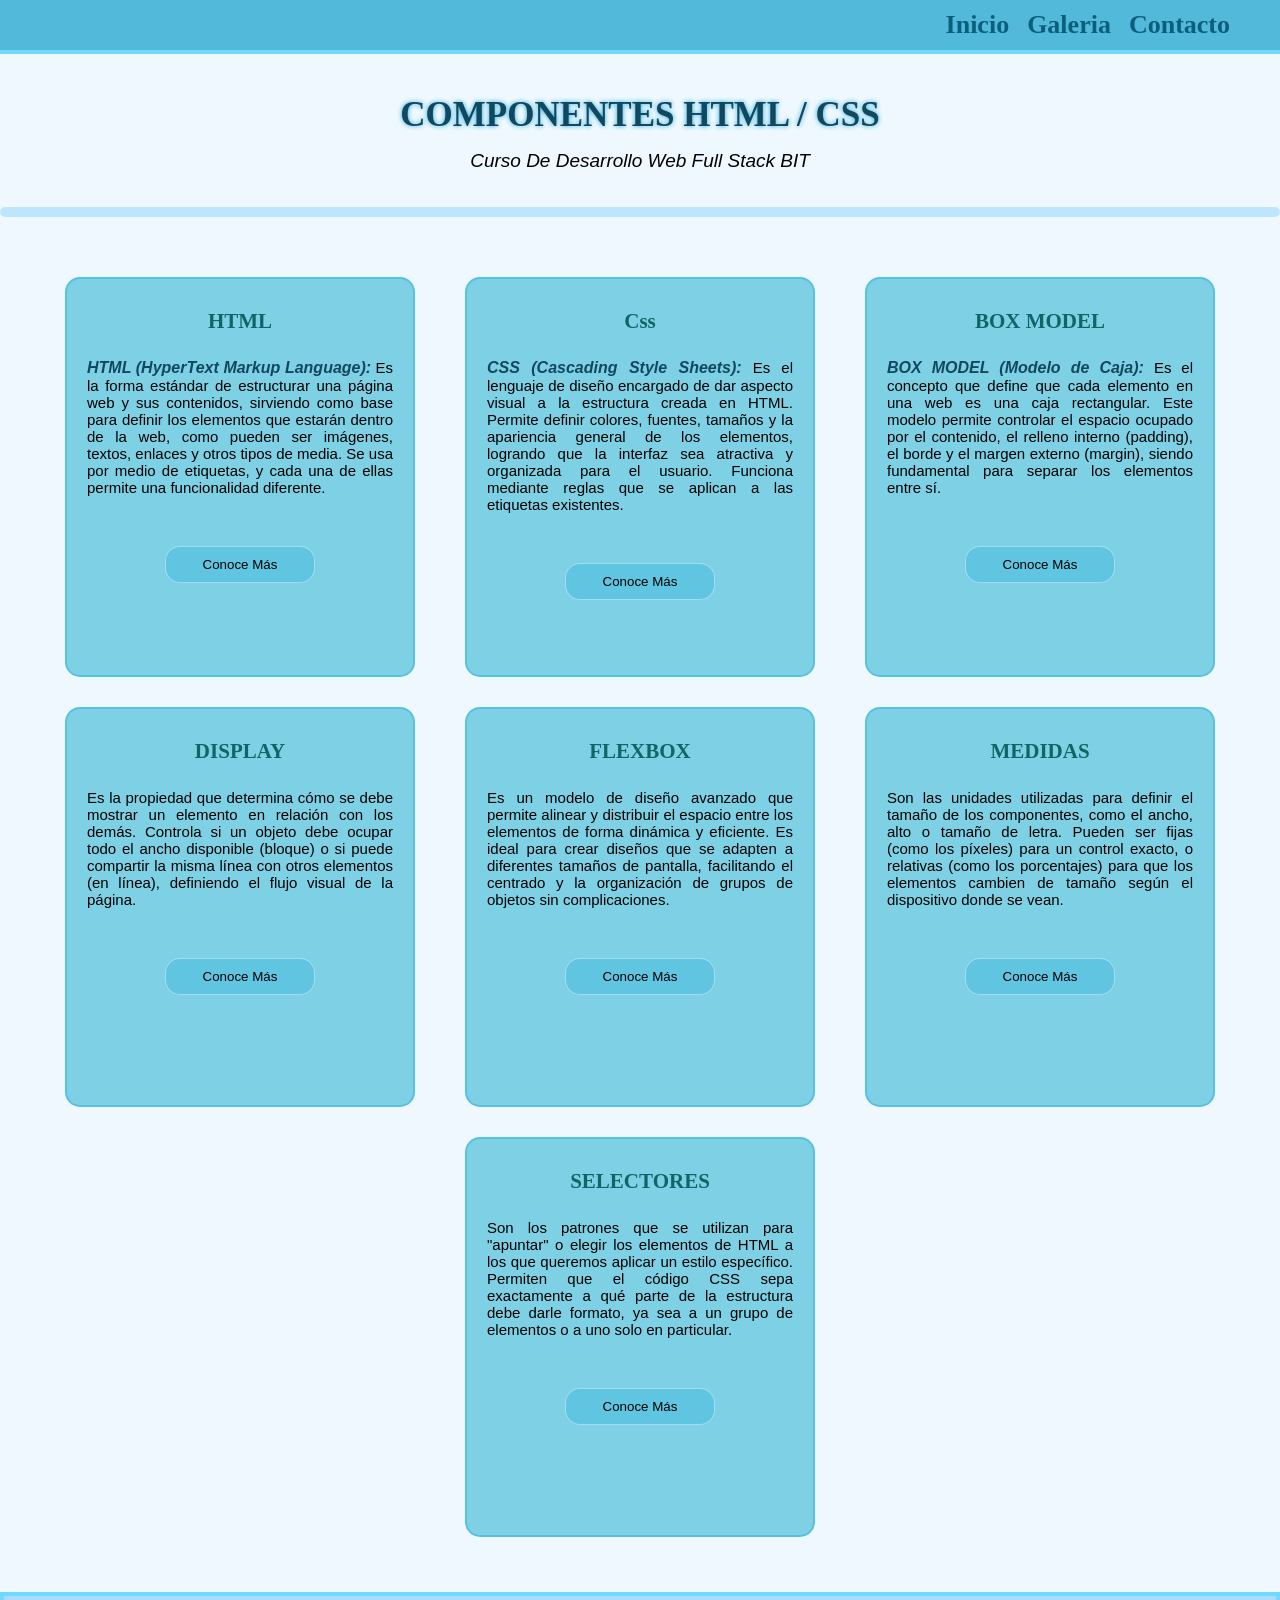
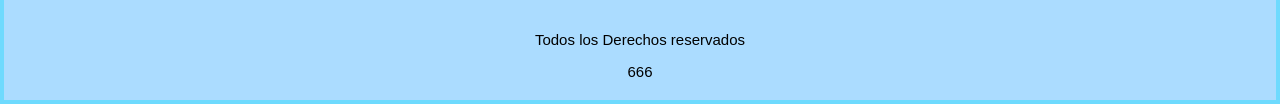
==== commit fed18f73: "Menu hamburguesa" ====
--- a/index.html
+++ b/index.html
@@ -17,6 +17,12 @@
                 <img class="ImgLogo" src="https://www.svgrepo.com/show/506900/cha-rect-swear.svg" a href="index1.html"
                     alt="" class="imgx">
             </div>
+
+            <input type="checkbox" id="menu-check">
+            <label for="menu-check" class="hamburguesa">
+                <span>asdasd</span>
+            </label>
+
             <ul class="list">
                 <li class="list_menu"> <a href="/index.html">Inicio</a></li>
                 <li class="list_menu"> <a href="/galeria.html">Galeria</a></li>
@@ -34,8 +40,11 @@
             <DIV class="SectionHtml">
                 <H2>HTML</H2>
                 <p> <span>HTML (HyperText Markup Language):</span>
-Es la forma estándar de estructurar una página web y sus contenidos, sirviendo como base para definir los elementos que estarán dentro de la web, como pueden ser imágenes, textos, enlaces y otros tipos de media. Se usa por medio de etiquetas, y cada una de ellas permite una funcionalidad diferente.
-</p>
+                    Es la forma estándar de estructurar una página web y sus contenidos, sirviendo como base para
+                    definir los elementos que estarán dentro de la web, como pueden ser imágenes, textos, enlaces y
+                    otros tipos de media. Se usa por medio de etiquetas, y cada una de ellas permite una funcionalidad
+                    diferente.
+                </p>
 
                 <button class="BtmInfo">
                     Conoce Más
@@ -45,8 +54,11 @@
             <DIV class="SectionCss">
                 <H2>css</H2>
                 <p><span>CSS (Cascading Style Sheets):</span>
-Es el lenguaje de diseño encargado de dar aspecto visual a la estructura creada en HTML. Permite definir colores, fuentes, tamaños y la apariencia general de los elementos, logrando que la interfaz sea atractiva y organizada para el usuario. Funciona mediante reglas que se aplican a las etiquetas existentes.
-</p>
+                    Es el lenguaje de diseño encargado de dar aspecto visual a la estructura creada en HTML. Permite
+                    definir colores, fuentes, tamaños y la apariencia general de los elementos, logrando que la interfaz
+                    sea atractiva y organizada para el usuario. Funciona mediante reglas que se aplican a las etiquetas
+                    existentes.
+                </p>
 
                 <button class="BtmInfo">
                     Conoce Más
@@ -56,8 +68,10 @@
             <DIV class="SectionBoxModel">
                 <H2>BOX MODEL</H2>
                 <p><span>BOX MODEL (Modelo de Caja): </span>
-Es el concepto que define que cada elemento en una web es una caja rectangular. Este modelo permite controlar el espacio ocupado por el contenido, el relleno interno (padding), el borde y el margen externo (margin), siendo fundamental para separar los elementos entre sí.
-</p>
+                    Es el concepto que define que cada elemento en una web es una caja rectangular. Este modelo permite
+                    controlar el espacio ocupado por el contenido, el relleno interno (padding), el borde y el margen
+                    externo (margin), siendo fundamental para separar los elementos entre sí.
+                </p>
 
                 <button class="BtmInfo">
                     Conoce Más
@@ -67,8 +81,10 @@
             <DIV class="SectionDisplay">
                 <H2>DISPLAY</H2>
                 <p>
-Es la propiedad que determina cómo se debe mostrar un elemento en relación con los demás. Controla si un objeto debe ocupar todo el ancho disponible (bloque) o si puede compartir la misma línea con otros elementos (en línea), definiendo el flujo visual de la página.
-</p>
+                    Es la propiedad que determina cómo se debe mostrar un elemento en relación con los demás. Controla
+                    si un objeto debe ocupar todo el ancho disponible (bloque) o si puede compartir la misma línea con
+                    otros elementos (en línea), definiendo el flujo visual de la página.
+                </p>
 
                 <button class="BtmInfo">
                     Conoce Más
@@ -78,8 +94,10 @@
             <DIV class="SectionFlexBox">
                 <H2>FLEXBOX</H2>
                 <p>
-Es un modelo de diseño avanzado que permite alinear y distribuir el espacio entre los elementos de forma dinámica y eficiente. Es ideal para crear diseños que se adapten a diferentes tamaños de pantalla, facilitando el centrado y la organización de grupos de objetos sin complicaciones.
-</p>
+                    Es un modelo de diseño avanzado que permite alinear y distribuir el espacio entre los elementos de
+                    forma dinámica y eficiente. Es ideal para crear diseños que se adapten a diferentes tamaños de
+                    pantalla, facilitando el centrado y la organización de grupos de objetos sin complicaciones.
+                </p>
                 <button class="BtmInfo">
                     Conoce Más
                 </button>
@@ -88,8 +106,10 @@
             <DIV class="SectionMedidas">
                 <H2>MEDIDAS</H2>
                 <p>
-Son las unidades utilizadas para definir el tamaño de los componentes, como el ancho, alto o tamaño de letra. Pueden ser fijas (como los píxeles) para un control exacto, o relativas (como los porcentajes) para que los elementos cambien de tamaño según el dispositivo donde se vean.
-</p>
+                    Son las unidades utilizadas para definir el tamaño de los componentes, como el ancho, alto o tamaño
+                    de letra. Pueden ser fijas (como los píxeles) para un control exacto, o relativas (como los
+                    porcentajes) para que los elementos cambien de tamaño según el dispositivo donde se vean.
+                </p>
                 <button class="BtmInfo">
                     Conoce Más
                 </button>
@@ -97,9 +117,11 @@
 
             <DIV class="SectionSelectores">
                 <H2>SELECTORES</H2>
-                <p>Son los patrones que se utilizan para "apuntar" o elegir los elementos de HTML a los que queremos aplicar un estilo específico. Permiten que el código CSS sepa exactamente a qué parte de la estructura debe darle formato, ya sea a un grupo de elementos o a uno solo en particular.
+                <p>Son los patrones que se utilizan para "apuntar" o elegir los elementos de HTML a los que queremos
+                    aplicar un estilo específico. Permiten que el código CSS sepa exactamente a qué parte de la
+                    estructura debe darle formato, ya sea a un grupo de elementos o a uno solo en particular.
 
-</p>
+                </p>
                 <button class="BtmInfo">
                     Conoce Más
                 </button>
--- a/styles.css
+++ b/styles.css
@@ -88,7 +88,7 @@
 .TextSupe {
     text-wrap: border;
     margin-bottom: 35px;
-    font-size: 1.8rem;
+    font-size: 1.9rem;
     text-align: center;
     text-transform: capitalize;
     font-style: oblique;
@@ -99,7 +99,8 @@
     margin-bottom: 50px;
     flex-wrap: wrap;
     gap: 20px;
-    padding: 1  5px 50px;
+    margin-left: 50px;
+    margin-right: 50px;
     justify-content: center;
     text-align: justify;
 }
@@ -238,4 +239,73 @@
     align-content: center;
     text-align: center;
     margin-top: auto;
+}
+
+/* El botón de hamburguesa no se ve en PC */
+.hamburguesa {
+    display: none;
+    cursor: pointer;
+}
+
+/* El checkbox siempre oculto */
+#menu-check {
+    display: none;
+}
+
+/* La lista se ve normal (horizontal) */    
+.list {
+    display: flex;
+    flex-direction: row;
+    list-style: none;
+    gap: 18px;
+}
+
+@media (max-width:768px){
+
+body{
+}
+
+h1 {
+    text-align: center;
+    padding: 25px 0px 0px 0;
+    color: #12485f;
+    text-transform: capitalize;
+    font-size: 2.5rem;
+    font-weight: bolder;
+    text-shadow: 0 0 5px #1eabda;
+}
+
+.ImgHero {
+    display: block;
+    margin-left: auto;
+    max-width: 300px;
+    margin-right: auto;
+    margin-bottom: 55px;
+    border-radius: 15px;
+    box-shadow: 3px solid #1eabda;
+    opacity: 80%;
+    border: 5px solid rgba(1, 158, 249, 0.263);
+}
+/* 1. Aparece el botón de hamburguesa */
+    .hamburguesa {
+        display: flex;
+        flex-direction: column;
+        gap: 5px;
+    }
+
+    /* 2. La lista se oculta y se pone vertical */
+    .list {
+        display: none; 
+        flex-direction: column;
+        position: absolute;
+        top: 60px;
+        left: 0;
+        width: 100%;
+        background: #9fd5fea2;
+    }
+
+    /* 3. La lógica: si el check está marcado, muestra la lista */
+    #menu-check:checked ~ .list {
+        display: flex;
+    }
 }
